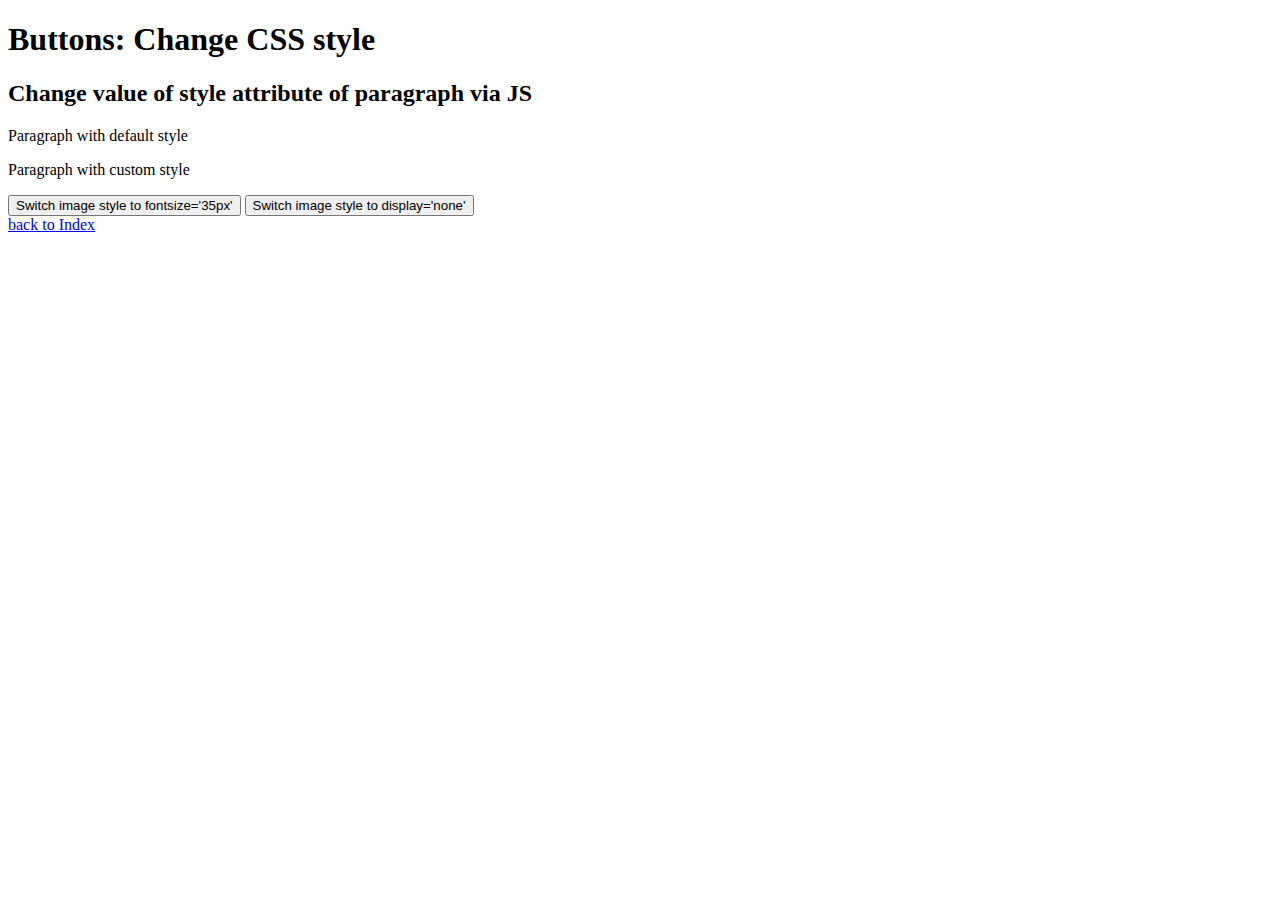
==== changeCssStyle/changeCssStyle.html @ f0670b6a "first commit from terminal" ====
<!DOCTYPE html>
<html lang="en">
<head>
    <meta charset="UTF-8">
    <title id="title">Buttons: Change CSS style</title>
    <script>
        "use strict";
        var defaultStyleFontSize = '16px';
        var switchedStyleFontSize = '35px';
        var currentStyleFontSize = defaultStyleFontSize;
        var defaultStyleDisplay = 'block';
        var switchedStyleDisplay = 'none';
        var currentStyleDisplay = defaultStyleDisplay;
    </script>
</head>
<body>
    <h1 id="h1.1"><script>document.getElementById('h1.1').innerText = document.getElementById('title').innerText</script></h1>
    <h2>Change value of style attribute of paragraph via JS</h2>
    <p>Paragraph with default style</p>
    <p id="paragraphCustomStyle">Paragraph with custom style</p>

    <button id="changeParagraphStyleButton" onclick="
        if( currentStyleFontSize == defaultStyleFontSize ) currentStyleFontSize = switchedStyleFontSize;
        else currentStyleFontSize = defaultStyleFontSize;
        document.getElementById('changeParagraphStyleButton').innerText = 'Switch image style to fontsize=&lsquo;' +
            document.getElementById('paragraphCustomStyle').style.fontSize + '&rsquo;';
        document.getElementById('paragraphCustomStyle').style.fontSize = currentStyleFontSize;
    ">
        <script>
            document.getElementById('paragraphCustomStyle').style.fontSize = defaultStyleFontSize;
            document.getElementById('changeParagraphStyleButton').innerText = "Switch image style to fontsize='" + switchedStyleFontSize + "'";
        </script>
    </button>

    <button id="hideShowParagraphStyleButton" onclick="
        if( currentStyleDisplay == defaultStyleDisplay ) currentStyleDisplay = switchedStyleDisplay;
        else currentStyleDisplay = defaultStyleDisplay;
        document.getElementById('hideShowParagraphStyleButton').innerText = 'Switch image style to display=&lsquo;' +
            document.getElementById('paragraphCustomStyle').style.display + '&rsquo;';
        document.getElementById('paragraphCustomStyle').style.display = currentStyleDisplay;
    ">
        <script>
            document.getElementById('paragraphCustomStyle').style.display = defaultStyleDisplay;
            document.getElementById('hideShowParagraphStyleButton').innerText = "Switch image style to display='" + switchedStyleDisplay + "'";
        </script>
    </button>
    <br>

    <a href="../index.html">back to Index</a><br>
</body>
</html>
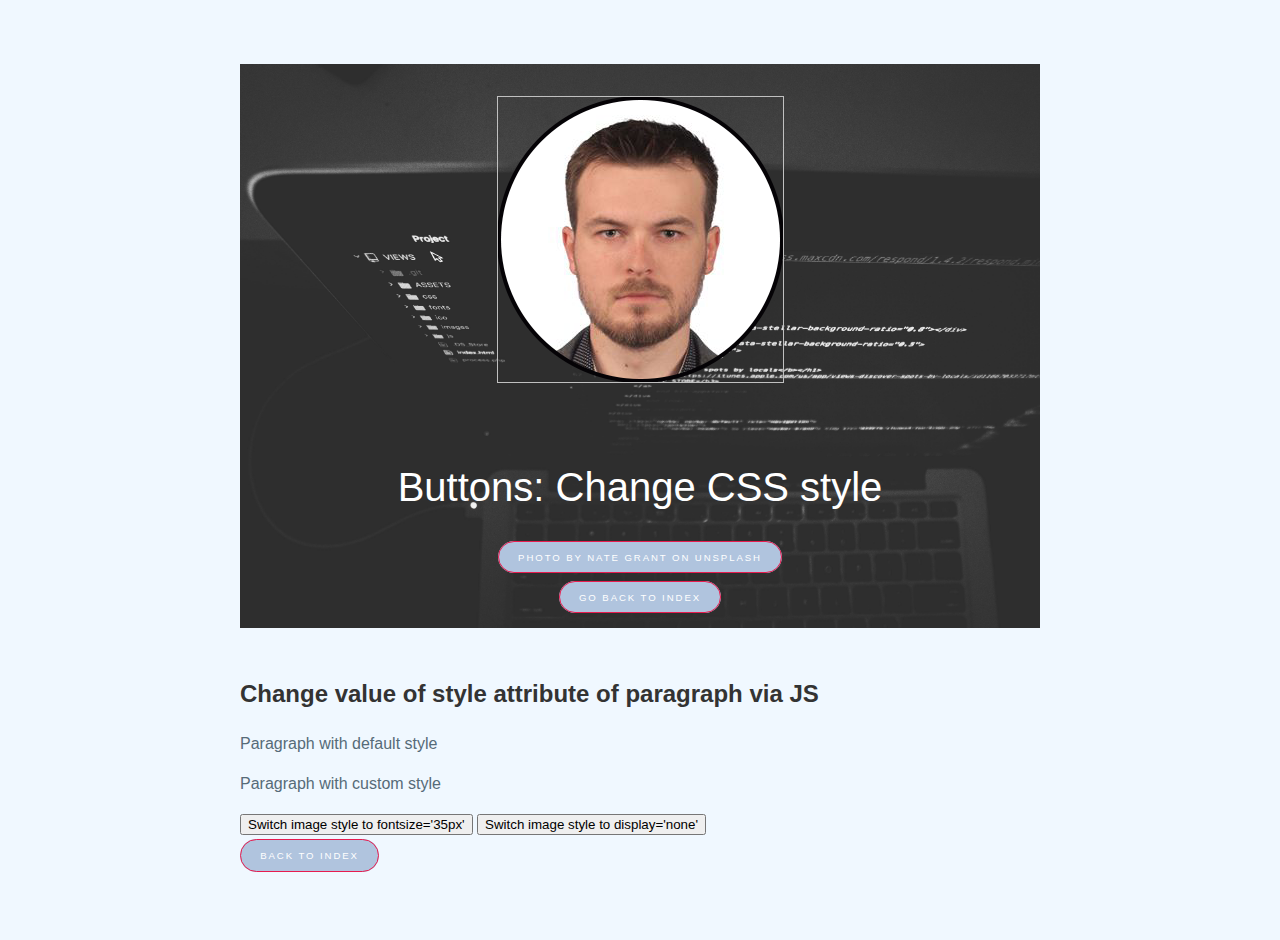
==== commit ae4199eb: "added new default style (.css) for all modules and streamlined the look of each page" ====
--- a/changeCssStyle/changeCssStyle.html
+++ b/changeCssStyle/changeCssStyle.html
@@ -3,6 +3,9 @@
 <head>
     <meta charset="UTF-8">
     <title id="title">Buttons: Change CSS style</title>
+    <link rel = "stylesheet"
+          type = "text/css"
+          href = "../index.css"/>
     <script>
         "use strict";
         var defaultStyleFontSize = '16px';
@@ -14,7 +17,13 @@
     </script>
 </head>
 <body>
-    <h1 id="h1.1"><script>document.getElementById('h1.1').innerText = document.getElementById('title').innerText</script></h1>
+    <header>
+        <img>
+        <h1 id="h1.1">default "h1.1"</h1>
+        <script>document.getElementById('h1.1').innerText = document.getElementById('title').innerText</script>
+        <a href="https://unsplash.com/photos/QQ9LainS6tI">Photo by Nate Grant on Unsplash</a> <br>
+        <a href="../index.html">go back to Index</a>
+    </header>
     <h2>Change value of style attribute of paragraph via JS</h2>
     <p>Paragraph with default style</p>
     <p id="paragraphCustomStyle">Paragraph with custom style</p>
--- a/index.css
+++ b/index.css
@@ -0,0 +1,113 @@
+header {
+    background-image: url("./resources/img/nate-grant-on-unsplash.jpg");
+    background-color: lightblue;
+    background-position: center top;
+    background-repeat: no-repeat;
+    background-size: cover;
+    line-height: 1.2;
+    padding: 2em;
+    text-align: center;
+    height: 500px;
+
+    border-style: hidden;
+    border: 0;
+    border: none;
+    border-collapse: collapse;
+}
+
+header img {
+    background-image: url("./resources/img/author_photo.png");
+    display: inline-block;
+    border-style: hidden;
+    vertical-align: top;
+    horiz-align: center;
+    height: 287px;
+    width: 287px;
+
+    border-style: hidden;
+    border: 0;
+    border: none;
+    border-collapse: collapse;
+}
+
+header h1 {
+    color: white;
+    font-size: 2.5em;
+    font-weight: 30;
+}
+
+header a {
+    border: 1px solid #e81c4f;
+    border-radius: 290486px;
+    color: white;
+    font-size: 0.6em;
+    letter-spacing: 0.2em;
+    padding: 1em 2em;
+    text-transform: uppercase;
+    text-decoration: none;
+    transition: none 200ms ease-out;
+    transition-property: color, background;
+    background: lightsteelblue;
+    line-height: 40px;
+}
+
+header a:hover {
+    background:  #e81c4f;
+    color: white;
+}
+
+body {
+    margin: 0 auto; /* centering */
+    max-width: 50em; /* max chars per line*/
+    background: aliceblue;
+    color: #566b78;
+    font-family: "Arial", "Helvetica", "Georgia", sans-serif;
+    line-height: 1.5;
+    padding: 4em 1em;
+}
+
+h1, h2, h3, h4, h5 {
+    margin-top: 1em;
+    padding-top: 1em;
+}
+
+h1, h2, strong {
+    color: #333;
+}
+
+code, pre {
+    background: #f5f7f9;
+    border-bottom: 1px solid #d8dee9;
+    color: #055dba;
+}
+
+code {
+    padding: 2px 4px;
+    vertical-align: text-bottom;
+}
+
+pre {
+    padding: 1em;
+    border-left: 2px solid #69c;
+}
+
+a {
+    color: #e55555;
+    border: 1px solid #e81c4f;
+    border-radius: 290486px;
+    color: white;
+    font-size: 0.6em;
+    letter-spacing: 0.2em;
+    padding: 1em 2em;
+    text-transform: uppercase;
+    text-decoration: none;
+    transition: none 200ms ease-out;
+    transition-property: color, background;
+    background: lightsteelblue;
+    line-height: 40px;
+}
+
+a:hover {
+    background:  #e81c4f;
+    color: white;
+}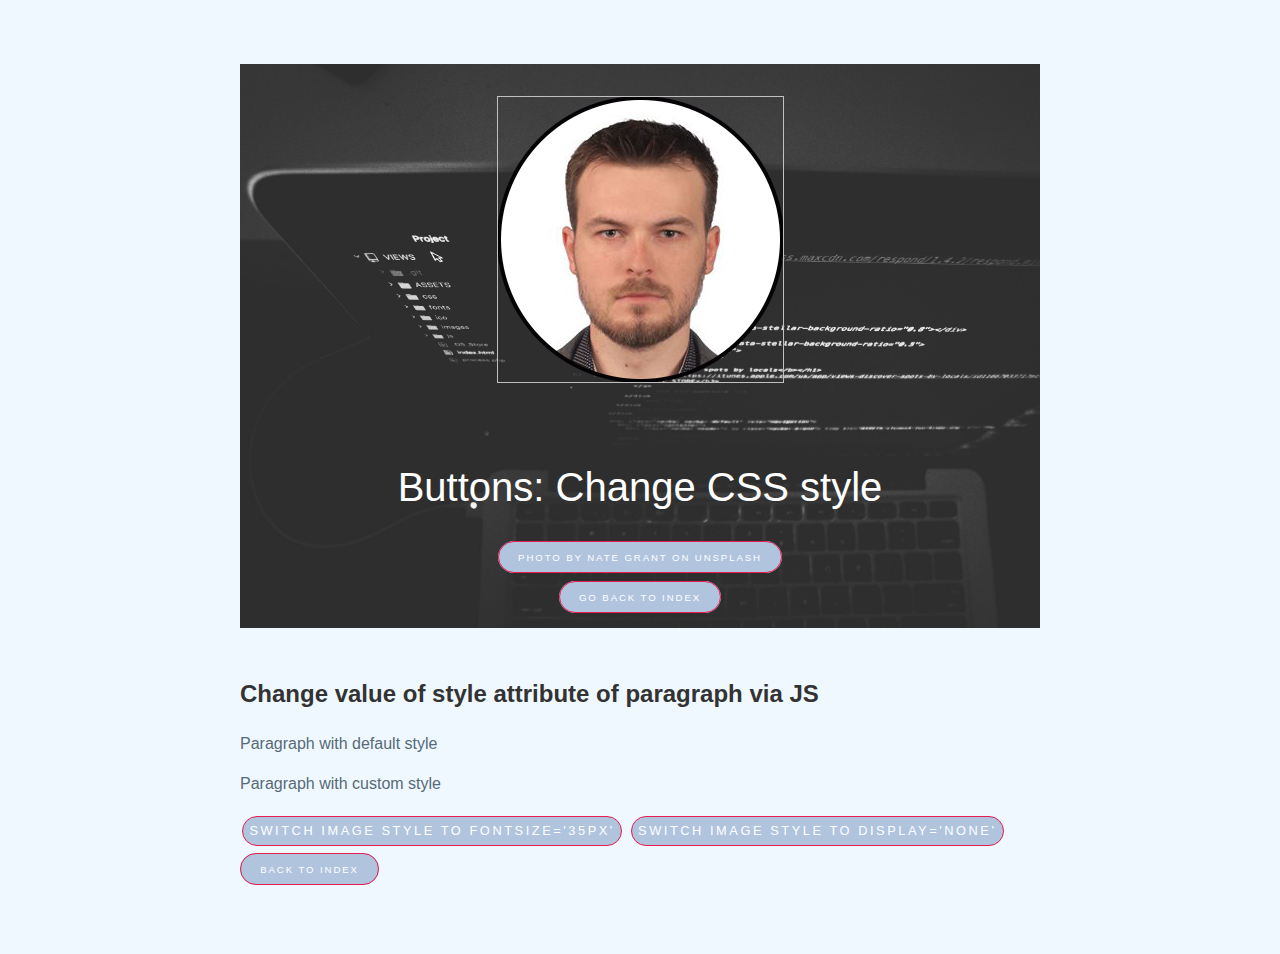
==== commit 7c878a61: "changed css style for buttons / input[type="button/submit/reset"]" ====
--- a/changeCssStyle/changeCssStyle.html
+++ b/changeCssStyle/changeCssStyle.html
@@ -28,31 +28,30 @@
     <p>Paragraph with default style</p>
     <p id="paragraphCustomStyle">Paragraph with custom style</p>
 
-    <button id="changeParagraphStyleButton" onclick="
+    <input type="button" id="changeParagraphStyleButton" onclick="
         if( currentStyleFontSize == defaultStyleFontSize ) currentStyleFontSize = switchedStyleFontSize;
         else currentStyleFontSize = defaultStyleFontSize;
-        document.getElementById('changeParagraphStyleButton').innerText = 'Switch image style to fontsize=&lsquo;' +
+        document.getElementById('changeParagraphStyleButton').value = 'Switch image style to fontsize=&lsquo;' +
             document.getElementById('paragraphCustomStyle').style.fontSize + '&rsquo;';
         document.getElementById('paragraphCustomStyle').style.fontSize = currentStyleFontSize;
-    ">
-        <script>
-            document.getElementById('paragraphCustomStyle').style.fontSize = defaultStyleFontSize;
-            document.getElementById('changeParagraphStyleButton').innerText = "Switch image style to fontsize='" + switchedStyleFontSize + "'";
-        </script>
-    </button>
+    "/>
+    <script>
+        document.getElementById('paragraphCustomStyle').style.fontSize = defaultStyleFontSize;
+        document.getElementById('changeParagraphStyleButton').value = "Switch image style to fontsize='" + switchedStyleFontSize + "'";
+    </script>
 
-    <button id="hideShowParagraphStyleButton" onclick="
+    <input type="button" id="hideShowParagraphStyleButton" onclick="
         if( currentStyleDisplay == defaultStyleDisplay ) currentStyleDisplay = switchedStyleDisplay;
         else currentStyleDisplay = defaultStyleDisplay;
-        document.getElementById('hideShowParagraphStyleButton').innerText = 'Switch image style to display=&lsquo;' +
+        document.getElementById('hideShowParagraphStyleButton').value = 'Switch image style to display=&lsquo;' +
             document.getElementById('paragraphCustomStyle').style.display + '&rsquo;';
         document.getElementById('paragraphCustomStyle').style.display = currentStyleDisplay;
     ">
         <script>
             document.getElementById('paragraphCustomStyle').style.display = defaultStyleDisplay;
-            document.getElementById('hideShowParagraphStyleButton').innerText = "Switch image style to display='" + switchedStyleDisplay + "'";
+            document.getElementById('hideShowParagraphStyleButton').value = "Switch image style to display='" + switchedStyleDisplay + "'";
         </script>
-    </button>
+    </input>
     <br>
 
     <a href="../index.html">back to Index</a><br>
--- a/index.css
+++ b/index.css
@@ -1,113 +1,144 @@
 header {
-    background-image: url("./resources/img/nate-grant-on-unsplash.jpg");
-    background-color: lightblue;
-    background-position: center top;
-    background-repeat: no-repeat;
-    background-size: cover;
-    line-height: 1.2;
-    padding: 2em;
-    text-align: center;
-    height: 500px;
+  background-image: url("./resources/img/nate-grant-on-unsplash.jpg");
+  background-color: lightblue;
+  background-position: center top;
+  background-repeat: no-repeat;
+  background-size: cover;
+  line-height: 1.2;
+  padding: 2em;
+  text-align: center;
+  height: 500px;
 
-    border-style: hidden;
-    border: 0;
-    border: none;
-    border-collapse: collapse;
+  border-style: hidden;
+  border: 0;
+  border: none;
+  border-collapse: collapse;
 }
 
 header img {
-    background-image: url("./resources/img/author_photo.png");
-    display: inline-block;
-    border-style: hidden;
-    vertical-align: top;
-    horiz-align: center;
-    height: 287px;
-    width: 287px;
+  background-image: url("./resources/img/author_photo.png");
+  display: inline-block;
+  border-style: hidden;
+  vertical-align: top;
+  horiz-align: center;
+  height: 287px;
+  width: 287px;
 
-    border-style: hidden;
-    border: 0;
-    border: none;
-    border-collapse: collapse;
+  border-style: hidden;
+  border: 0;
+  border: none;
+  border-collapse: collapse;
 }
 
 header h1 {
-    color: white;
-    font-size: 2.5em;
-    font-weight: 30;
+  color: white;
+  font-size: 2.5em;
+  font-weight: 100;
 }
 
 header a {
-    border: 1px solid #e81c4f;
-    border-radius: 290486px;
-    color: white;
-    font-size: 0.6em;
-    letter-spacing: 0.2em;
-    padding: 1em 2em;
-    text-transform: uppercase;
-    text-decoration: none;
-    transition: none 200ms ease-out;
-    transition-property: color, background;
-    background: lightsteelblue;
-    line-height: 40px;
+  border: 1px solid #e81c4f;
+  border-radius: 290486px;
+  color: white;
+  font-size: 0.6em;
+  letter-spacing: 0.2em;
+  padding: 1em 2em;
+  text-transform: uppercase;
+  text-decoration: none;
+  transition: none 200ms ease-out;
+  transition-property: color, background;
+  background: lightsteelblue;
+  line-height: 40px;
 }
 
 header a:hover {
-    background:  #e81c4f;
-    color: white;
+  background: #e81c4f;
+  color: white;
 }
 
 body {
-    margin: 0 auto; /* centering */
-    max-width: 50em; /* max chars per line*/
-    background: aliceblue;
-    color: #566b78;
-    font-family: "Arial", "Helvetica", "Georgia", sans-serif;
-    line-height: 1.5;
-    padding: 4em 1em;
+  margin: 0 auto; /* centering */
+  max-width: 50em; /* max chars per line*/
+  background: aliceblue;
+  color: #566b78;
+  font-family: "Arial", "Helvetica", "Georgia", sans-serif;
+  line-height: 1.5;
+  padding: 4em 1em;
 }
 
-h1, h2, h3, h4, h5 {
-    margin-top: 1em;
-    padding-top: 1em;
+h1,
+h2,
+h3,
+h4,
+h5 {
+  margin-top: 1em;
+  padding-top: 1em;
 }
 
-h1, h2, strong {
-    color: #333;
+h1,
+h2,
+strong {
+  color: #333;
 }
 
-code, pre {
-    background: #f5f7f9;
-    border-bottom: 1px solid #d8dee9;
-    color: #055dba;
+code,
+pre {
+  background: #f5f7f9;
+  border-bottom: 1px solid #d8dee9;
+  color: #055dba;
 }
 
 code {
-    padding: 2px 4px;
-    vertical-align: text-bottom;
+  padding: 2px 4px;
+  vertical-align: text-bottom;
 }
 
 pre {
-    padding: 1em;
-    border-left: 2px solid #69c;
+  padding: 1em;
+  border-left: 2px solid #69c;
 }
 
 a {
-    color: #e55555;
-    border: 1px solid #e81c4f;
-    border-radius: 290486px;
-    color: white;
-    font-size: 0.6em;
-    letter-spacing: 0.2em;
-    padding: 1em 2em;
-    text-transform: uppercase;
-    text-decoration: none;
-    transition: none 200ms ease-out;
-    transition-property: color, background;
-    background: lightsteelblue;
-    line-height: 40px;
+  color: #e55555;
+  border: 1px solid #e81c4f;
+  border-radius: 290486px;
+  color: white;
+  font-size: 0.6em;
+  letter-spacing: 0.2em;
+  padding: 1em 2em;
+  text-transform: uppercase;
+  text-decoration: none;
+  transition: none 200ms ease-out;
+  transition-property: color, background;
+  background: lightsteelblue;
+  line-height: 40px;
 }
 
 a:hover {
-    background:  #e81c4f;
-    color: white;
-}+  background: #e81c4f;
+  color: white;
+}
+
+button,
+input[type="button"],
+input[type="submit"],
+input[type="reset"] {
+  background-color: lightsteelblue;
+  border: 1px solid #e81c4f;
+  border-radius: 290486px;
+  color: white;
+  padding: 0.5em 0.5em;
+  text-transform: uppercase;
+  text-decoration: none;
+  margin: 4px 2px;
+  cursor: pointer;
+  font-size: 0.8em;
+  letter-spacing: 0.2em;
+}
+
+input[type="button"]:hover,
+input[type="submit"]:hover,
+input[type="reset"]:hover {
+  background-color: #e81c4f;
+  color: white;
+}
